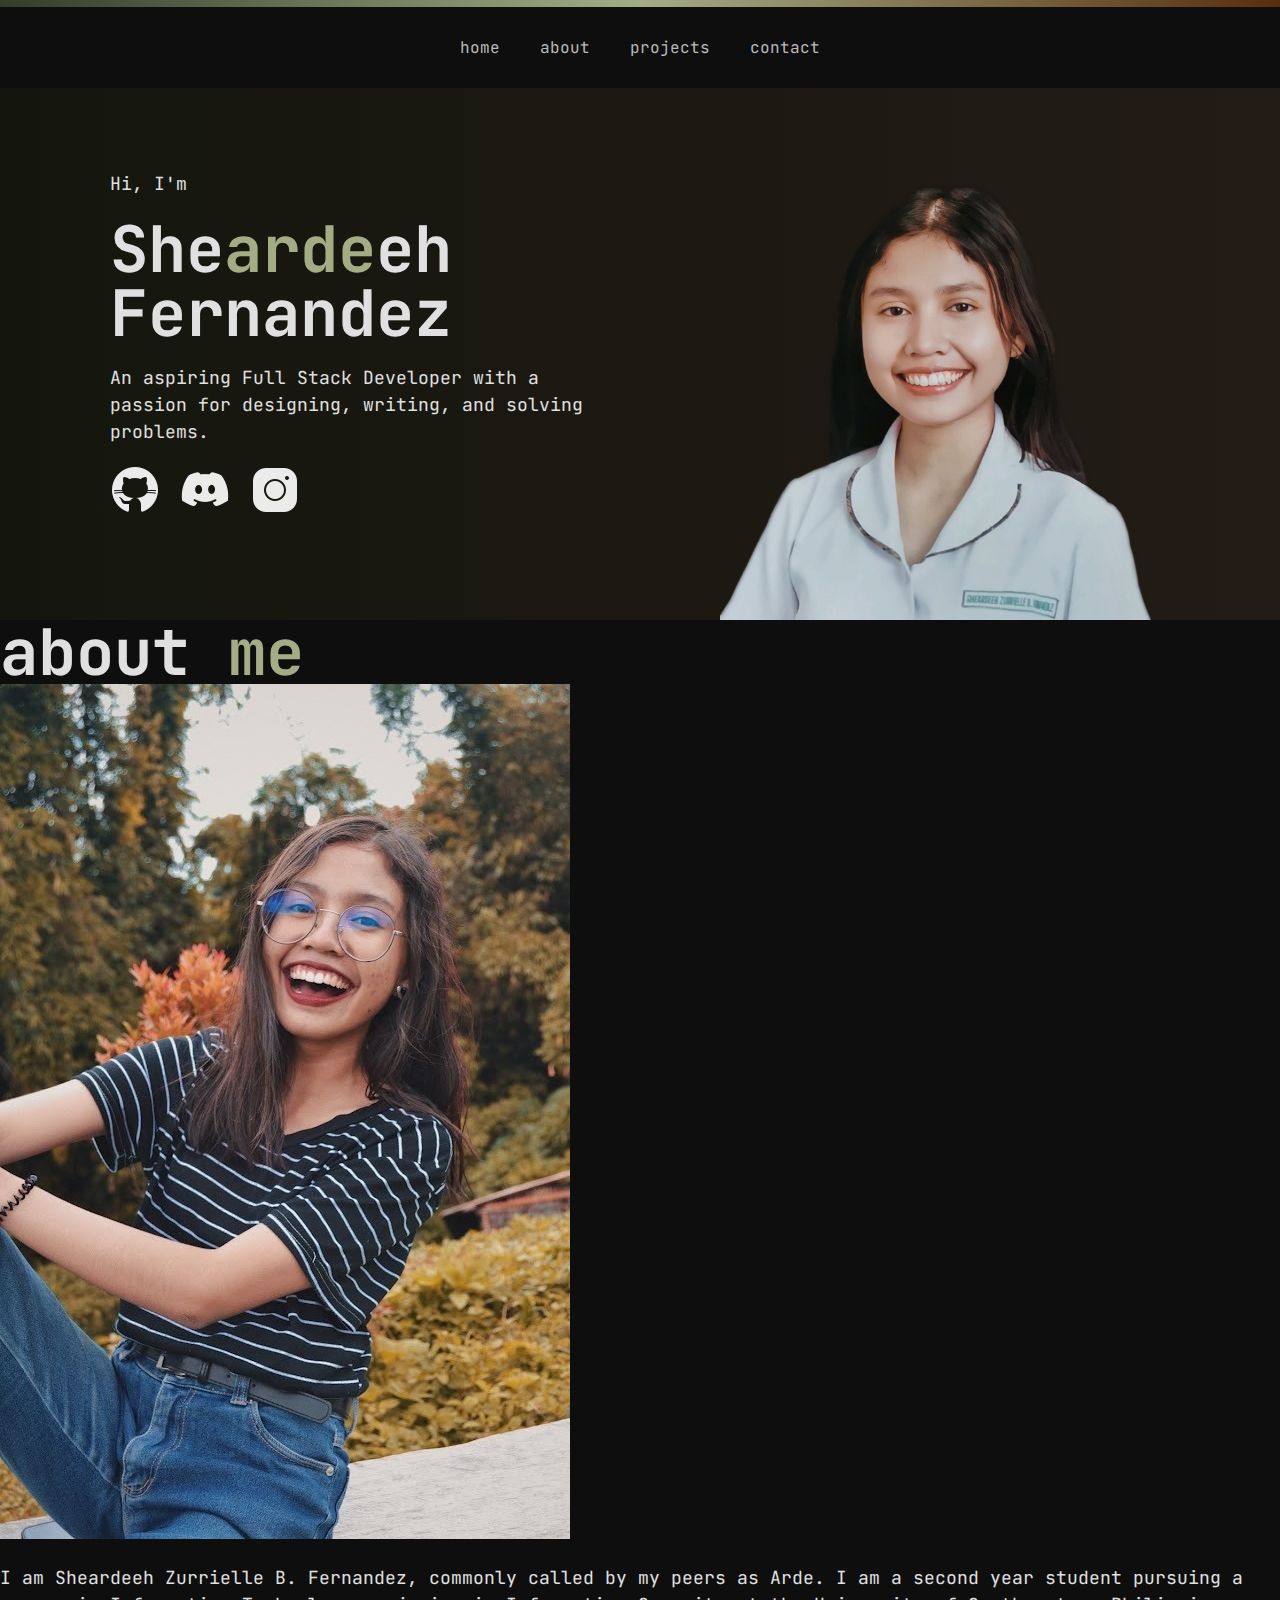
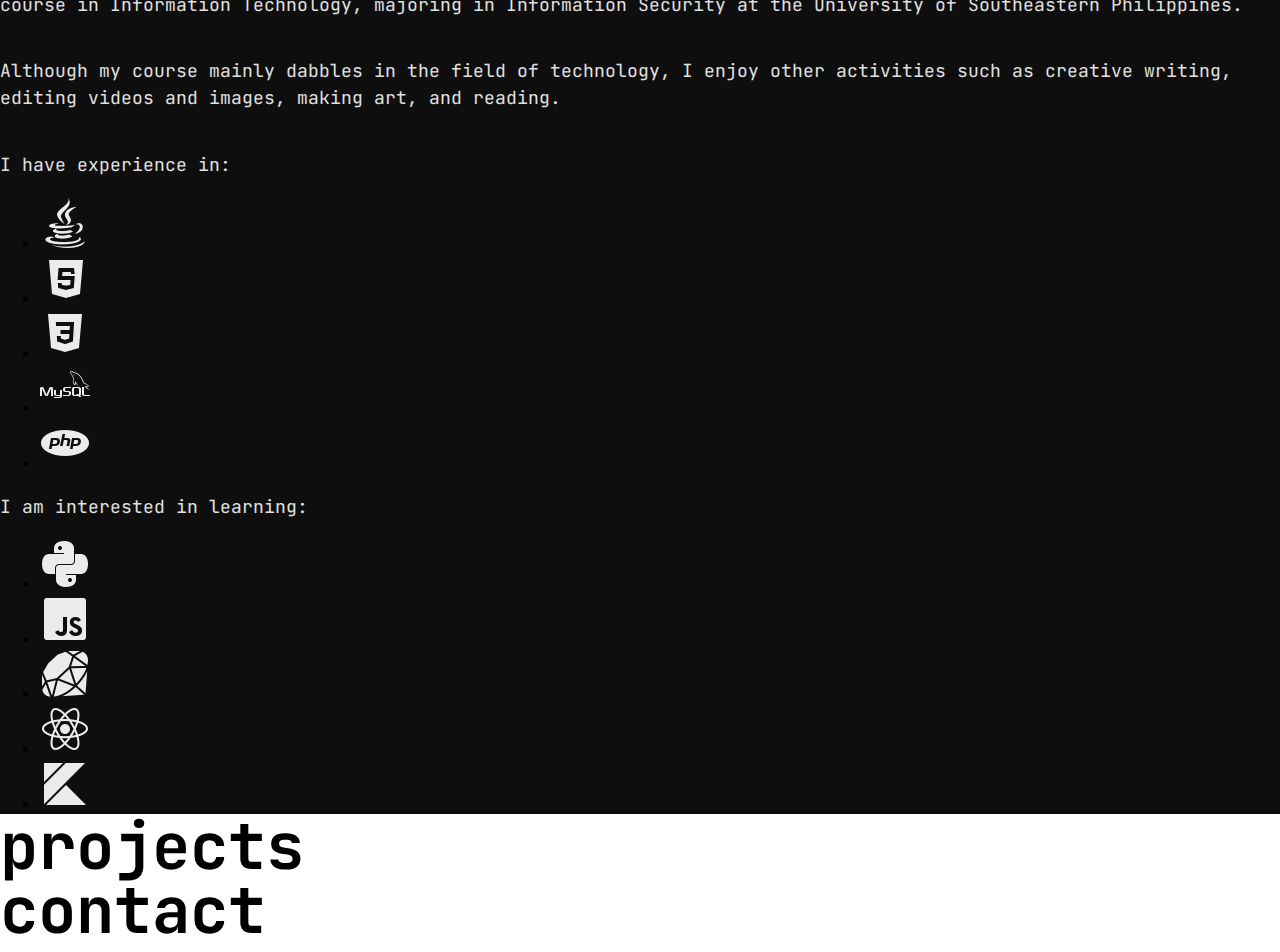
==== index.html @ 79247ffd "Initial commit" ====
<!DOCTYPE html>
<html lang="en">
<head>
    <meta charset="UTF-8">
    <meta http-equiv="X-UA-Compatible" content="IE=edge">
    <meta name="viewport" content="width=device-width, initial-scale=1.0">
    <title>arde | aspiring full stack dev</title>
    <link rel="stylesheet" type="text/css" href="style.css">
</head>
<body>
<div id="container">


    <div id="nav">
        <div id="gradient-bar">_</div>
        <div id="sticky-top">
            <ul>
                <li><a href="#home">home</a></li>
                <li><a href="#about">about</a></li>
                <li><a href="#projects">projects</a></li>
                <li><a href="#contact">contact</a></li>
            </ul>
        </div>  
    </div>

    <div id="home">

        <div class="intro">
            <div class="home-txt">
                <p>Hi, I'm</p>
                <h1>She<span>arde</span>eh Fernandez</h1>
                <p>An aspiring Full Stack Developer with a passion for designing, writing, and solving problems.</p>
            </div>
    
            <div id="socials">
                <a href="https://github.com/cyareka" target="_blank"><img src="./img/icons8-github-50.png"></a>
                <a href="" target="_blank"><img src="./img/icons8-discord-new-50.png"></a>
                <a href="https://instagr.am/uvraes" target="_blank"><img src="./img/icons8-instagram-50.png"></a>
            </div>
        </div>

        <img id="icon" src="./img/home.png">
    </div>

    <div id="about">
        <h1>about <span>me</span></h1>

        <div class="banner">
            <img id="profile" src="./img/profile.jpg">
            <div>
                <p>
                    I am Sheardeeh Zurrielle B. Fernandez, commonly called by my peers as Arde. I am a second year student pursuing a course in Information Technology, majoring in Information Security at the University of Southeastern Philippines. 
                </p>
                <p>
                    Although my course mainly dabbles in the field of technology, I enjoy other activities such as creative writing, editing videos and images, making art, and reading.
                </p>

                <p>I have experience in: </p>
                <div class="box">
                    <ul>
                        <li><img src="./img/icons8-java-50.png"></li>
                        <li><img src="./img/icons8-html-5-50.png"></li>
                        <li><img src="./img/icons8-css3-50.png"></li>
                        <li><img src="./img/icons8-mysql-logo-50.png"></li>
                        <li><img src="./img/icons8-php-logo-50.png"></li>
                    </ul>
                </div>

                <p>I am interested in learning: </p>
                <div class="box">
                    <ul>
                        <li><img src="./img/icons8-python-50.png"></li>
                        <li><img src="./img/icons8-javascript-50.png"></li>
                        <li><img src="./img/icons8-ruby-programming-language-50.png"></li>
                        <li><img src="./img/icons8-react-native-50.png"></li>
                        <li><img src="./img/icons8-kotlin-50.png"></li>
                    </ul>
                </div>
            </div>
        </div>
    </div>

    <div id="projects">
        <h1>projects</h1>
    </div>

    <div id="contact">
        <h1>contact</h1>
    </div>

</div>
</body>
</html>
---- style.css ----
@import url('https://fonts.googleapis.com/css2?family=JetBrains+Mono:wght@400;700&display=swap');

* {
    box-sizing: border-box;
    margin: 0;
    font-family: 'JetBrains Mono';
    scroll-behavior: smooth;

}

#container {
    width: 100%;
    margin: 0 auto;
}

/* NAVIGATION START*/
#nav {
    position: fixed;
    width: 100%;
}

#gradient-bar {
    background: linear-gradient(to right, #333D29, #A4AC86, #582F0E);
    color: #0e0e0e;
    height: 7px;
}

#sticky-top {
    height: auto;
    background-color: #0e0e0e;
}

#sticky-top ul {
    padding: 10px 0 10px 0;

    display: flex;
    justify-content: center;
    align-items: center;
}

#sticky-top li {
    list-style: none;
    margin: 0;
    padding: 20px;
}

#sticky-top a {
    color: #BABABA;
    text-decoration: none;
}

#sticky-top a:hover {
    color: #0e0e0e;
    background-color: #BABABA;
    border-radius: 2px;
}
/* NAVIGATION END */


/* HOME START */
#home {
    background: linear-gradient(to right, #14160D, #231C16);
    height: auto;
    padding-top: 80px;

    display: flex;
    justify-content: space-evenly;
    flex-wrap: wrap;
}

.home-txt {
    display: flex;

    width: 500px;
    flex-flow: column;
    justify-content: center;
    align-items: flex-start;
}

#icon {
    margin-top: 90px;
    width: 450px;
    height: 450px;
}

.intro {
    margin-top: 70px;
}

.intro p, .intro h1, .banner p, #about h1 {
    color: #E0E0E0;
    line-height: 1.5;
}

.intro p, .banner p {
    padding: 1.1em 0;
    font-size: 18px;
}

.intro h1, #about h1, #projects h1, #contact h1 {
    font-size: 64px;
    line-height: 1;
}

.intro h1 span, #about h1 span {
    color: #A4AC86;
}

#socials {
    display: flex;
    justify-content: flex-start;
}

#socials a {
    padding-right: 20px;
}
/* HOME END */

/* ABOUT ME START */
#about {
    background-color: #0e0e0e;
    clear: both;
    height: auto;
    overflow: auto;
}

/* GENERAL START */
/* GENERAL END */
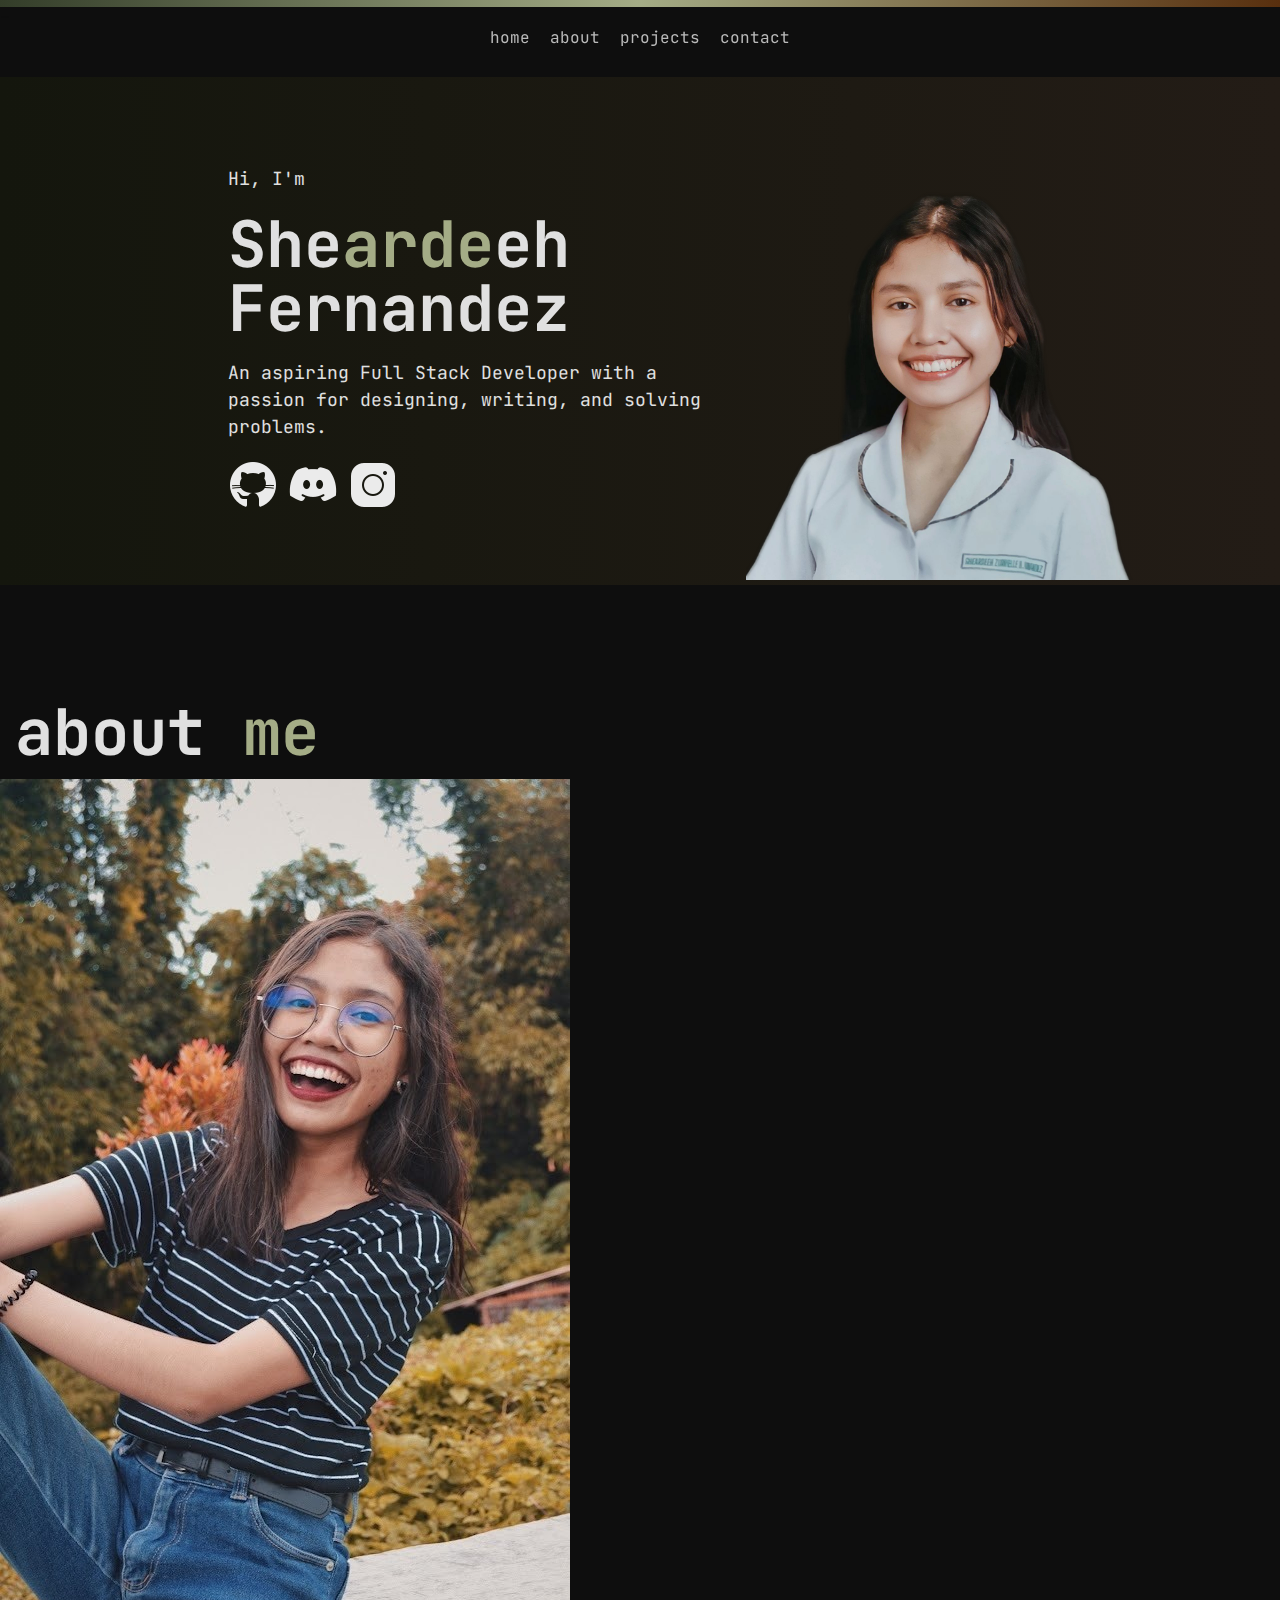
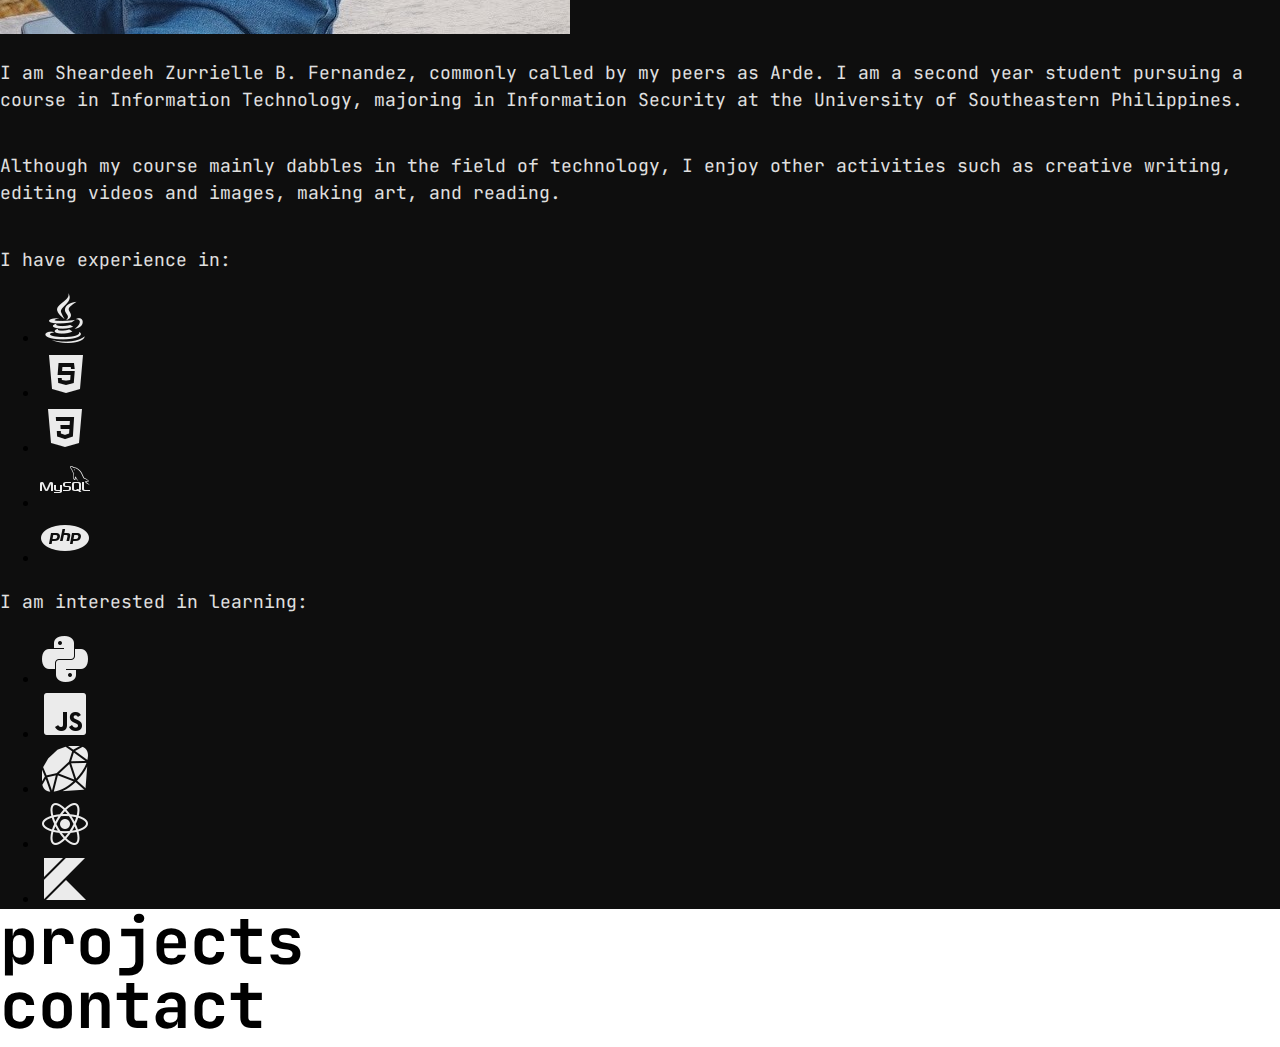
==== commit 67b84b69: "Removed flexbox" ====
--- a/index.html
+++ b/index.html
@@ -10,23 +10,24 @@
 <body>
 <div id="container">
 
-
     <div id="nav">
         <div id="gradient-bar">_</div>
-        <div id="sticky-top">
-            <ul>
-                <li><a href="#home">home</a></li>
-                <li><a href="#about">about</a></li>
-                <li><a href="#projects">projects</a></li>
-                <li><a href="#contact">contact</a></li>
-            </ul>
-        </div>  
+        <div class="col-2"></div>
+            <div id="sticky-top" class="col-8">
+                <ul>
+                    <li><a href="#home">home</a></li>
+                    <li><a href="#about">about</a></li>
+                    <li><a href="#projects">projects</a></li>
+                    <li><a href="#contact">contact</a></li>
+                </ul>
+            </div>  
+        <div class="col-2"></div>
     </div>
 
     <div id="home">
-
-        <div class="intro">
-            <div class="home-txt">
+        <div class="col-2"></div>
+        <div class="intro col-5">
+            <div class="home-txt ">
                 <p>Hi, I'm</p>
                 <h1>She<span>arde</span>eh Fernandez</h1>
                 <p>An aspiring Full Stack Developer with a passion for designing, writing, and solving problems.</p>
@@ -40,10 +41,14 @@
         </div>
 
         <img id="icon" src="./img/home.png">
+
     </div>
 
     <div id="about">
-        <h1>about <span>me</span></h1>
+
+        <div class="col-2"></div>
+        <div class="heading"></div>
+            <h1 class="col-8">about <span>me</span></h1>
 
         <div class="banner">
             <img id="profile" src="./img/profile.jpg">
--- a/style.css
+++ b/style.css
@@ -5,7 +5,6 @@
     margin: 0;
     font-family: 'JetBrains Mono';
     scroll-behavior: smooth;
-
 }
 
 #container {
@@ -13,25 +12,56 @@
     margin: 0 auto;
 }
 
-/* NAVIGATION START*/
-#nav {
-    position: fixed;
-    width: 100%;
+[class*="col-"] { float: left; padding: 15px; }
+
+@media only screen and (max-width: 767px) {
+    [class*="col-"]{ width: 100%; padding:0px; }
+    #nav .col-2 { width: 0%; }     
 }
 
+@media only screen and (min-width: 768px) {
+    .col-1 { width: 8.33%; }
+    .col-2 { width: 16.66%; }
+    .col-3 { width: 25%; }
+    .col-4 { width: 33.33%; }
+    .col-5 { width: 41.66%; }
+    .col-6 { width: 50%; }
+    .col-7 { width: 58.33%; }
+    .col-8 { width: 66.66%; }
+    .col-9 { width: 75%; }
+    .col-10 { width: 83.33%; }
+    .col-11 { width: 91.66%; }
+    .col-12 { width: 100%; }
+}
+
+/* NAVIGATION START*/
 #gradient-bar {
     background: linear-gradient(to right, #333D29, #A4AC86, #582F0E);
     color: #0e0e0e;
     height: 7px;
 }
 
+#nav {
+    position: fixed;
+    width: 100%;
+    height: 70px;
+}
+
+#nav [class*="col-"] {
+    height: inherit;
+    padding: 0px; 
+    background: #0e0e0e;
+}
+
+
 #sticky-top {
-    height: auto;
     background-color: #0e0e0e;
 }
 
 #sticky-top ul {
-    padding: 10px 0 10px 0;
+    height: 99%;
+    padding: 0;
+    margin: 0;
 
     display: flex;
     justify-content: center;
@@ -40,8 +70,9 @@
 
 #sticky-top li {
     list-style: none;
-    margin: 0;
-    padding: 20px;
+    height: 99%;
+    padding: 20px 10px 30px 10px;
+    float: left;
 }
 
 #sticky-top a {
@@ -62,29 +93,17 @@
     background: linear-gradient(to right, #14160D, #231C16);
     height: auto;
     padding-top: 80px;
-
-    display: flex;
-    justify-content: space-evenly;
-    flex-wrap: wrap;
-}
-
-.home-txt {
-    display: flex;
-
-    width: 500px;
-    flex-flow: column;
-    justify-content: center;
-    align-items: flex-start;
+    overflow: auto;
 }
 
 #icon {
-    margin-top: 90px;
-    width: 450px;
-    height: 450px;
+    margin-top: 100px;
+    width: 400px;
+    height: 400px;
 }
 
 .intro {
-    margin-top: 70px;
+    margin-top: 50px;
 }
 
 .intro p, .intro h1, .banner p, #about h1 {
@@ -106,14 +125,6 @@
     color: #A4AC86;
 }
 
-#socials {
-    display: flex;
-    justify-content: flex-start;
-}
-
-#socials a {
-    padding-right: 20px;
-}
 /* HOME END */
 
 /* ABOUT ME START */
@@ -124,5 +135,10 @@
     overflow: auto;
 }
 
+#about h1 {
+    margin-top: 70px;
+    clear: both;
+}
+
 /* GENERAL START */
 /* GENERAL END */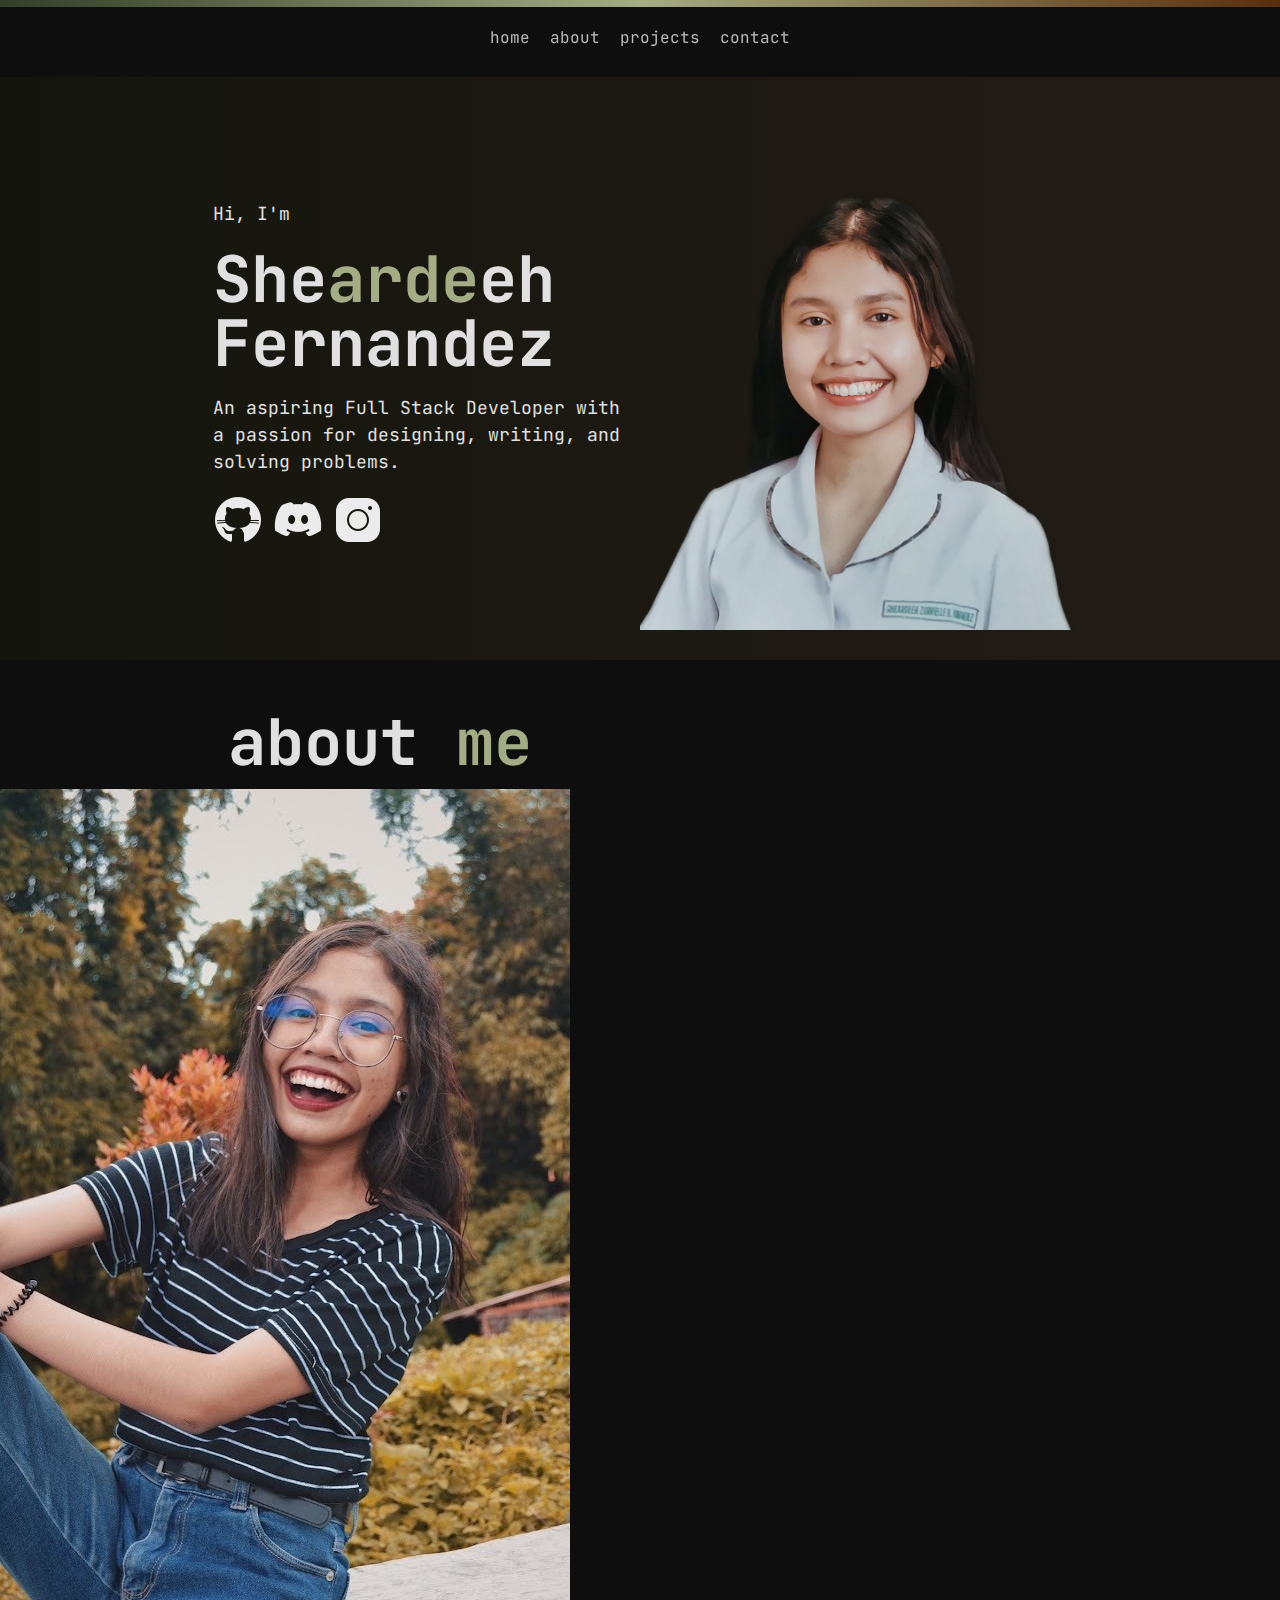
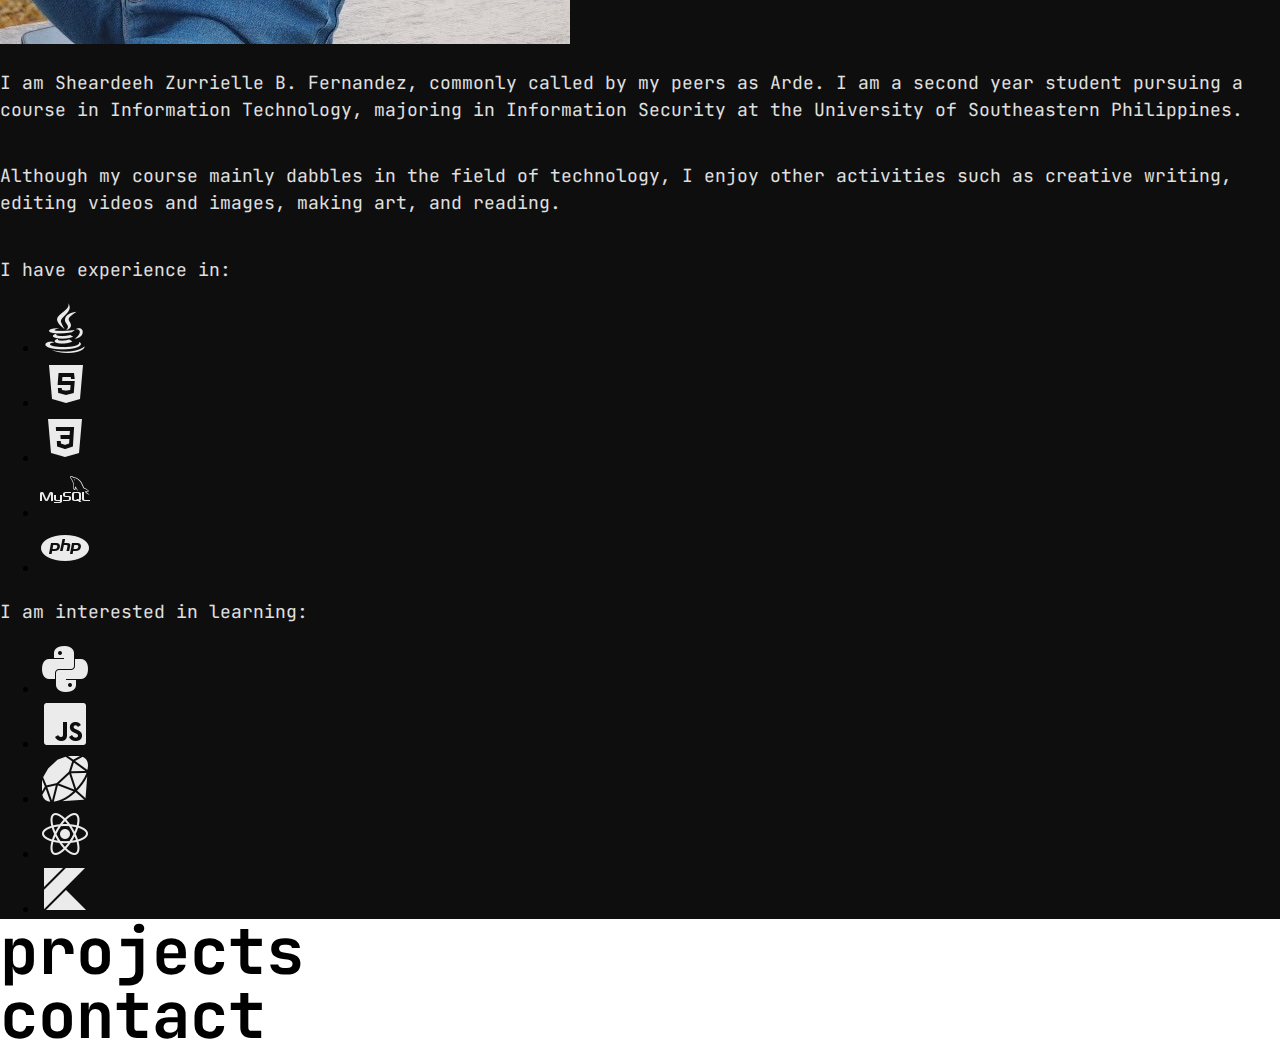
==== commit e9108059: "Add icon and finalize nav & home" ====
--- a/index.html
+++ b/index.html
@@ -5,7 +5,12 @@
     <meta http-equiv="X-UA-Compatible" content="IE=edge">
     <meta name="viewport" content="width=device-width, initial-scale=1.0">
     <title>arde | aspiring full stack dev</title>
+
     <link rel="stylesheet" type="text/css" href="style.css">
+    <link rel="apple-touch-icon" sizes="180x180" href="./img/favicon_io/apple-touch-icon.png">
+    <link rel="icon" type="image/png" sizes="32x32" href="./img/favicon_io/favicon-32x32.png">
+    <link rel="icon" type="image/png" sizes="16x16" href="./img/favicon_io/favicon-16x16.png">
+
 </head>
 <body>
 <div id="container">
@@ -26,29 +31,32 @@
 
     <div id="home">
         <div class="col-2"></div>
-        <div class="intro col-5">
+        <div class="intro col-4">
             <div class="home-txt ">
                 <p>Hi, I'm</p>
                 <h1>She<span>arde</span>eh Fernandez</h1>
                 <p>An aspiring Full Stack Developer with a passion for designing, writing, and solving problems.</p>
             </div>
     
-            <div id="socials">
+            <div class="socials">
                 <a href="https://github.com/cyareka" target="_blank"><img src="./img/icons8-github-50.png"></a>
                 <a href="" target="_blank"><img src="./img/icons8-discord-new-50.png"></a>
                 <a href="https://instagr.am/uvraes" target="_blank"><img src="./img/icons8-instagram-50.png"></a>
             </div>
         </div>
 
-        <img id="icon" src="./img/home.png">
+        <img class="icon col-4" src="./img/home.png">
+        <div class="col-2"></div>
 
     </div>
 
     <div id="about">
+        <div class="heading">
+            <div class="col-2"></div>
+            <h1 class="col-8">about <span>me</span></h1>   
+            <div class="col-2"></div>
 
-        <div class="col-2"></div>
-        <div class="heading"></div>
-            <h1 class="col-8">about <span>me</span></h1>
+        </div>
 
         <div class="banner">
             <img id="profile" src="./img/profile.jpg">
--- a/style.css
+++ b/style.css
@@ -16,7 +16,10 @@
 
 @media only screen and (max-width: 767px) {
     [class*="col-"]{ width: 100%; padding:0px; }
-    #nav .col-2 { width: 0%; }     
+    #nav .col-2 { width: 0%; }  
+    .icon { display: none; }
+    .home-txt { text-align: center; }
+    .socials { display: flex; flex-flow: row, nowrap; margin-bottom: 80px; align-items: center; justify-content: space-evenly; }
 }
 
 @media only screen and (min-width: 768px) {
@@ -91,19 +94,22 @@
 /* HOME START */
 #home {
     background: linear-gradient(to right, #14160D, #231C16);
-    height: auto;
+    height: 650;
     padding-top: 80px;
     overflow: auto;
+    clear: both;
 }
 
-#icon {
+.icon {
     margin-top: 100px;
-    width: 400px;
-    height: 400px;
+    width: 450px;
+    height: auto;
+    padding: 0;
 }
 
 .intro {
-    margin-top: 50px;
+    margin-top: 100px;
+    padding: 0;
 }
 
 .intro p, .intro h1, .banner p, #about h1 {
@@ -136,8 +142,12 @@
 }
 
 #about h1 {
-    margin-top: 70px;
-    clear: both;
+    padding-top: 50px;
+}
+
+#id {
+
+    
 }
 
 /* GENERAL START */
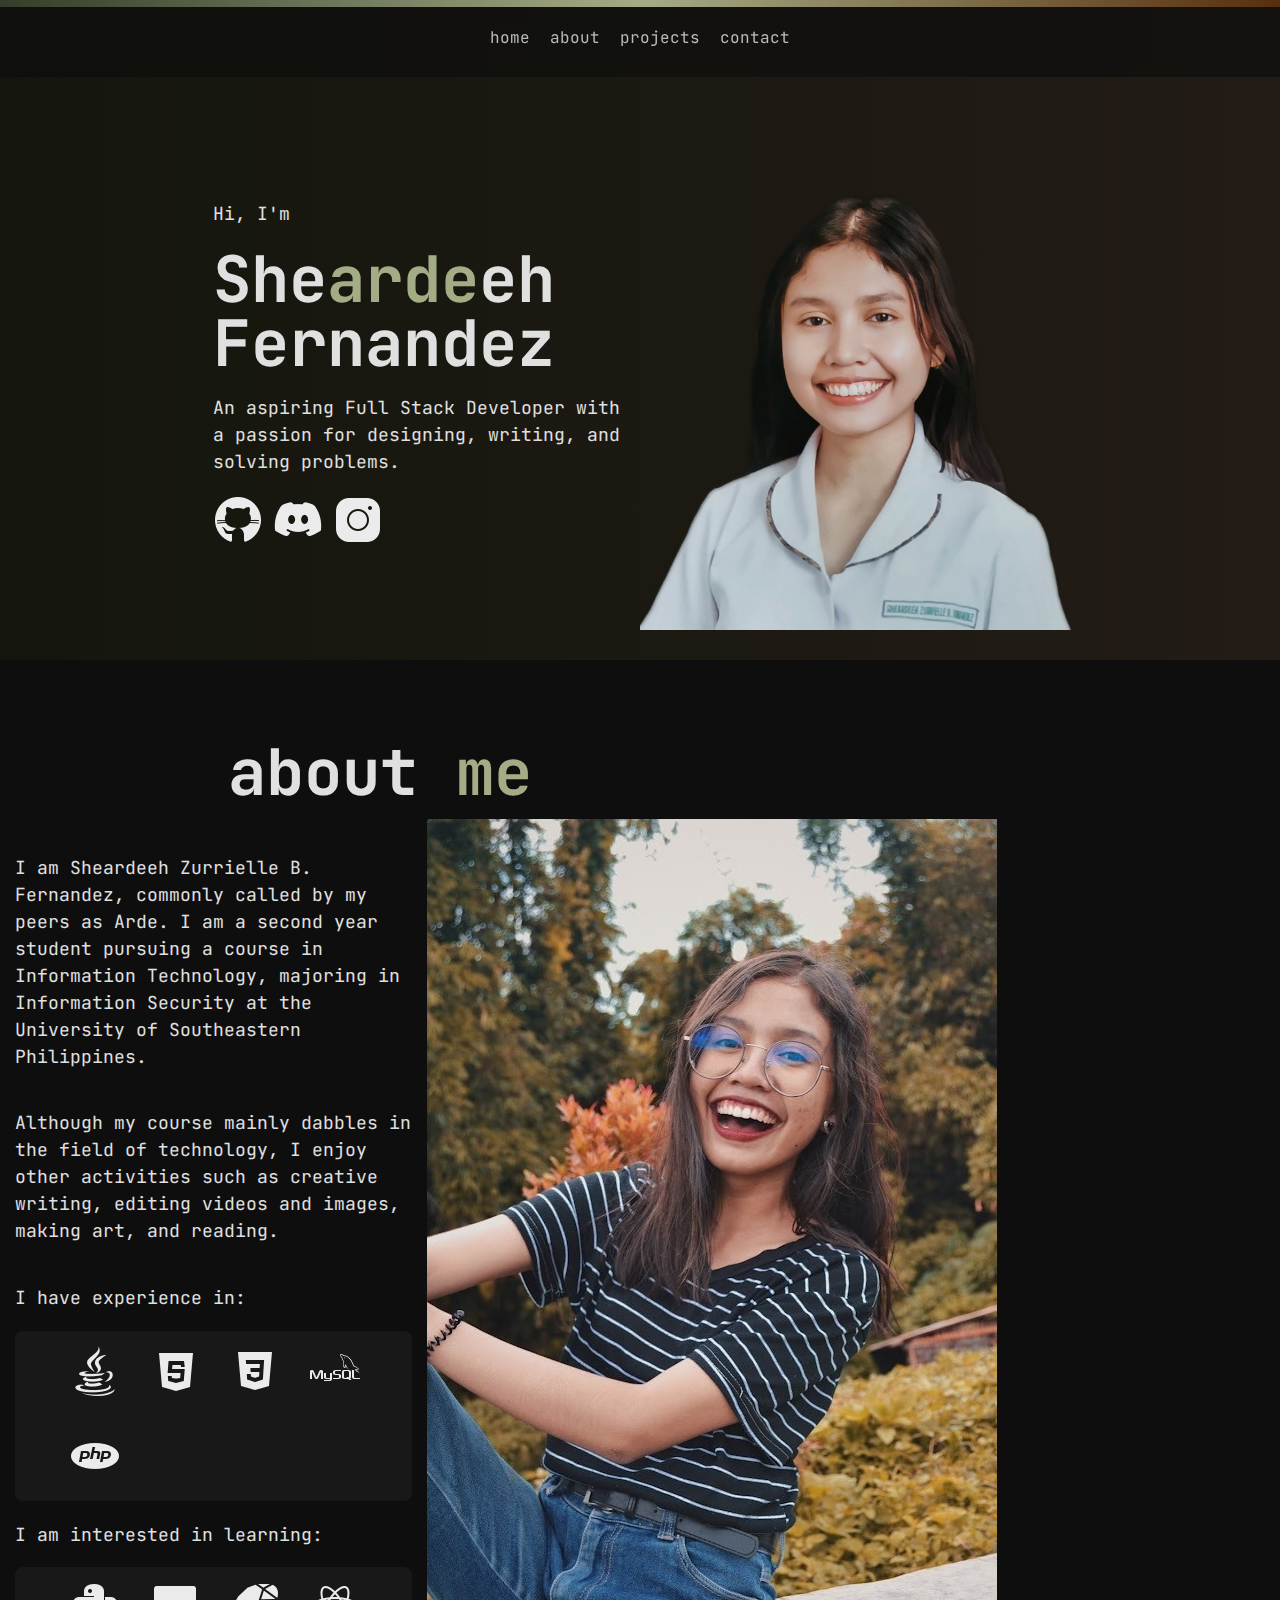
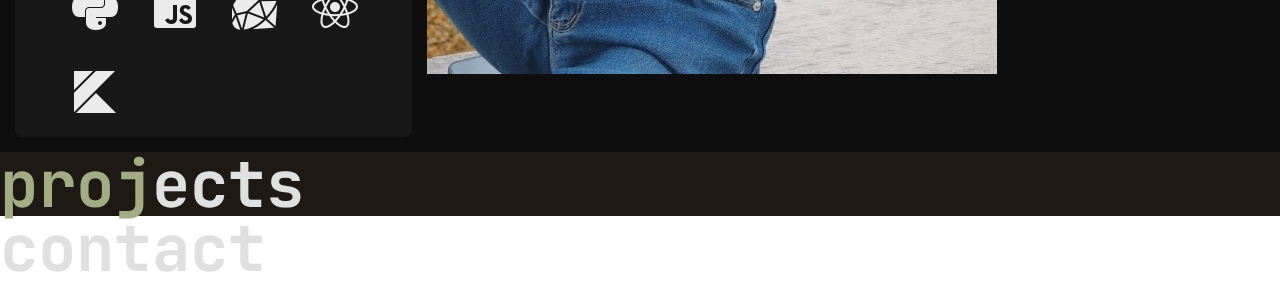
==== commit 07159b15: "JQuery integration" ====
--- a/index.html
+++ b/index.html
@@ -11,6 +11,7 @@
     <link rel="icon" type="image/png" sizes="32x32" href="./img/favicon_io/favicon-32x32.png">
     <link rel="icon" type="image/png" sizes="16x16" href="./img/favicon_io/favicon-16x16.png">
 
+    <script src="https://code.jquery.com/jquery-3.6.4.min.js" integrity="sha256-oP6HI9z1XaZNBrJURtCoUT5SUnxFr8s3BzRl+cbzUq8=" crossorigin="anonymous"></script>
 </head>
 <body>
 <div id="container">
@@ -57,10 +58,12 @@
             <div class="col-2"></div>
 
         </div>
+        
+        <div class="banner">
+            <div class="col-2"></div>
+            <img class="about-icon" src="./img/profile.jpg">
 
-        <div class="banner">
-            <img id="profile" src="./img/profile.jpg">
-            <div>
+            <div class="banner-txt col-4">
                 <p>
                     I am Sheardeeh Zurrielle B. Fernandez, commonly called by my peers as Arde. I am a second year student pursuing a course in Information Technology, majoring in Information Security at the University of Southeastern Philippines. 
                 </p>
@@ -94,11 +97,17 @@
     </div>
 
     <div id="projects">
-        <h1>projects</h1>
+        <h1><span>proj</span>ects</h1>
     </div>
 
     <div id="contact">
-        <h1>contact</h1>
+        <div class="heading">
+            <h1>contact</h1>
+        </div>
+        
+        <div>
+            
+        </div>
     </div>
 
 </div>
--- a/style.css
+++ b/style.css
@@ -53,12 +53,13 @@
 #nav [class*="col-"] {
     height: inherit;
     padding: 0px; 
-    background: #0e0e0e;
-}
-
+    background-color: #0e0e0eac;
+    -webkit-backdrop-filter: blur(6px);
+    backdrop-filter: blur(6px);
+}
 
 #sticky-top {
-    background-color: #0e0e0e;
+    background-color: #0e0e0eac;
 }
 
 #sticky-top ul {
@@ -81,13 +82,29 @@
 #sticky-top a {
     color: #BABABA;
     text-decoration: none;
-}
-
-#sticky-top a:hover {
-    color: #0e0e0e;
-    background-color: #BABABA;
-    border-radius: 2px;
-}
+
+    display: inline-block;
+    position: relative;
+}
+
+#sticky-top a:after {    
+    background: none repeat scroll 0 0 transparent;
+    bottom: 0;
+    content: "";
+    display: block;
+    height: 2px;
+    left: 50%;
+    position: absolute;
+    background: #A4AC86;
+    transition: width 0.3s ease 0s, left 0.3s ease 0s;
+    width: 0;
+}
+
+#sticky-top a:hover:after { 
+    width: 100%; 
+    left: 0; 
+}
+
 /* NAVIGATION END */
 
 
@@ -112,7 +129,7 @@
     padding: 0;
 }
 
-.intro p, .intro h1, .banner p, #about h1 {
+p, h1 {
     color: #E0E0E0;
     line-height: 1.5;
 }
@@ -127,7 +144,7 @@
     line-height: 1;
 }
 
-.intro h1 span, #about h1 span {
+span {
     color: #A4AC86;
 }
 
@@ -137,18 +154,57 @@
 #about {
     background-color: #0e0e0e;
     clear: both;
+    float: left;
     height: auto;
     overflow: auto;
 }
 
+#about .col-8 {
+    margin: 0;
+}
+
 #about h1 {
-    padding-top: 50px;
-}
-
-#id {
-
-    
-}
+    padding-top: 80px;
+}
+
+#profile {
+    width: 350px;
+    height: auto;
+
+    border-radius: 10px;
+}
+
+.box {
+    background-color: #181818;
+    border-radius: 8px;
+    overflow: auto;
+}
+
+.box li {
+    list-style-type: none;
+    float: left;
+}
+
+.box img {
+    padding: 15px;
+}
+
+
+
+/* PROJECTS START */
+#projects {
+    background: linear-gradient(#0E0E0E, #1A1C15, #1E1915);
+    height: auto;
+
+}
+
+
+/* PROJECTS END */
+
+/* CONTACTS START */
+
+
+/* CONTACTS END*/
 
 /* GENERAL START */
 /* GENERAL END */